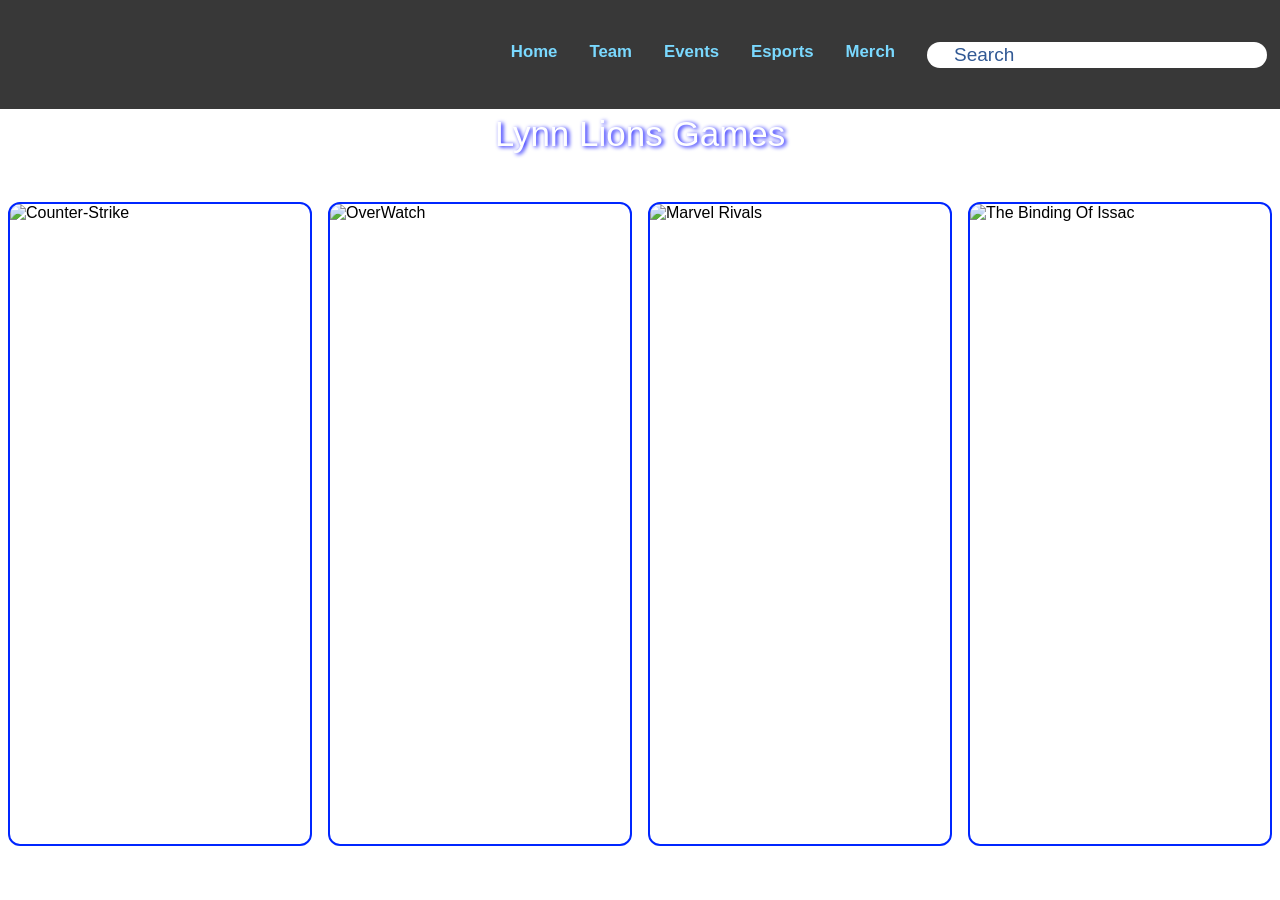
==== Esports.html @ 08c1bbf9 "Add files via upload" ====
<!DOCTYPE html>
<html lang="en">
<head>
    <meta charset="UTF-8">
    <meta name="viewport" content="width=device-width, initial-scale=1.0">
    <link rel="stylesheet" href="style.css">
    <link rel="icon" type="image/png" href="LLicon.png">
    <title>Lynn Lions</title>
</head>

<body>

<nav> 
        <img src="images/LLicon.png">
        <img class="image2" src="images/bnLynnLions.png">
        <ul class="nav-links">
            <li><a href="main.html"><b> Home </b></a></li>
            <li><a href="team.html"><b> Team </b></a></li>
            <li><a href="events.html"><b> Events </b></a></li>
            <li><a href="Esports.html"><b> Esports </b></a></li>
            <li><a href="merch.html"><b> Merch </b></a></li>
    <form>
        <div class="search">
            <input class="search-input" type="search" placeholder="Search">
        </div>
    </form>
    </ul>
</nav> 

     <div>

        <h3 class="LLtext">
            Lynn Lions Games
        </h3>
        
        <h2 style="font-size: 17px; text-align: center; font-weight: 500; margin-bottom: 10px; margin-top: 5px; color: white;">
            These Esports scenes are like a jungle, These are the games the Lions conquer!
        </h2>

    <div class="GameCont">
  <div class="Game">
    <img src="images/cs2poster.jpg" alt="Counter-Strike">
    <div class="overlay">
        <p class="description"> Counter-Strike 2, the most well known competetive game on the market, 5v5 strategic and deadly gameplay, most talented players.</p>
    </div>
  </div>
  <div class="Game">
    <img src="images/owposter.jpg" alt="OverWatch">
    <div class="overlay">
        <p class="description"> Overwatch is a vibrant, team-based hero shooter set on a near-future Earth. Having tought and challenging mechanices which Esport players master. </p>
    </div>
  </div>
  <div class="Game">
    <img src="images/MarvelRivalsposter.jpg" alt="Marvel Rivals">
    <div class="overlay">
        <p class="description"> Marvel Rivals, a 6v6 competetive battleground, having various and versitile strong players in this Esport making for INTENSE gameplay.</p>
    </div>
  </div>
  <div class="Game">
    <img src="images/TBOIposter (1).jpg" alt="The Binding Of Issac ">
    <div class="overlay">
        <p class="description"> 100% dead god </p>
    </div>
  </div>
</div>
---- style.css ----
*{
    margin: 0;
    padding: 0;
    box-sizing: border-box;
}

body{
    background-image: url('images/bgimage.png');
    background-color: rgb(255, 255, 255);
    font-family:"Poppins", sans-serif;
    overflow-x: hidden;
    color: rgb(0, 0, 0)
}

img{
    white-space: 20px;
    height: 63px;
    width: 51px;
    margin-right: 5px;
}

.image2{
    white-space: 20px;
    height: 83px;
    width: 171px;
    padding-left: 10px;
    margin-right: 950px;
}

nav{
    width: 100%;
    padding: 13px;
    background: rgb(56, 56, 56);
    backdrop-filter: blur(15px);

    display: flex;
    align-items: center;
    justify-content: flex-end;
}

.logo{
    font-size: 1.8rem;
    font-weight: 700;
    color: #7ad9ff;
    
    letter-spacing: 1px;
    padding: 10px;
    margin-right: 700px;
}

.search{
  --padding: 14px;

  width: max-content;
  display: flex;
  align-items:center;
  padding: 13px;
  border-radius: 24px;
  background: #ffffff;  
  border: #a5c8e9;
  height: 1px;
}

.search-input{
  font-size: 19px;
  font-family: "lexend", sans-serif;
  color: #1e3455;
  margin-left: var(--padding);
  outline: none;
  border: none;
  background: transparent;
  width: 300px;
}

.search-input::placeholder,
.search-icon{
  color: #315994;
}

.nav-links{
    list-style: none;
    display: flex;
    gap: 2rem;
}

.nav-links li a{
    position: relative;
    font-size: 1.05rem;
    font-weight: 500;
    text-decoration: none;
    color: #7ad9ff;
    transition: 0.3ms;
}

.nav-links li a:hover{
    color: #ad00a2;
    text-shadow: 0 0 10px #7c0074
}

.videocont {
  position: relative;
  width: 100%;
  height: 600px;
  border: 1px ;
  background-color: black;
}

.videotxt{
    position: absolute;
    text-align: center;
    top: 25%;
    color: white;
    text-shadow: 2px 2px 4px blue;
    padding: 20px;
    margin-left: 730px;
    margin-top: 100px;
}

.videotxt h4{
    font-size: 35px;
    font-weight: bold;
    text-align: center;
    padding: 10px;
}

h3.LLtext{
    font-size: 35px;
    text-align: center; 
    font-weight: 500; 
    padding: 5px;
    color: rgb(255, 255, 255);
    text-shadow: 2px 1px 4px blue;
}


.layout{
    display: grid;
    grid-template-columns: repeat(6, 2fr); 
    justify-content: space-around;
    flex-direction: row; 
    flex-wrap: wrap;
    text-align: center;
    list-style: none;
    margin-left: 50px;
    padding: 10px;
}    

.layout-item{
    background-color: rgb(94, 93, 93);
    color: #7ad9ff;
    text-align: center;
    box-shadow: 0px 0px 8px rgba(0, 0, 0, 0.2);
    width: 200px;
    height: 320px;
    transition: 0.5s;
    padding: 10px;
    margin-top: 20px;
}

.layout-item:hover{
    transform: scale(1.1);
    border-radius: 20px;
}

.GameCont{
  display: grid;
  grid-template-columns: repeat(auto-fit, minmax(250px, 1fr));
  gap: 20px;
  padding: 10px;
}

.Game {
  position: relative;
  height: 640px;
  overflow: hidden;
  border-radius: 10px;
  outline: 2px solid rgb(0, 38, 255);
}

.Game img {
  width: 100%;
  height: 100%;
  object-fit: cover;
}

.overlay {
  position: absolute;
  top: 0;
  left: 0;
  width: 100%;
  height: 100%;
  color: rgb(255, 255, 255);
  text-shadow: 0.1px 0.1px 10px rgb(0, 17, 255);
  display: flex;
  flex-direction: column;
  justify-content: center;
  align-items: center;
  text-align: center;
  background: rgba(0, 0, 0, 0);
  transition:  0.3s ease;
}

.Game:hover{
    transform: scale(1.04);
    border-radius: 20px;
    transition: 0.5s;
}

.Game:hover .overlay {
  background: rgba(0, 0, 0, 0.7); 
}

.description {
  opacity: 0;
  transform: translateY(10px); 
  transition: all 0.3s ease;
  font-size: 1.7rem;
  margin-top: 10px;
}

.Game:hover .description {
  opacity: 1;
  transform: translateY(0);
}

.pname{
    text-align: center;
    font-size: 25px;
    margin-bottom: 0;
    font-weight: 500;
}

.pdesc{
    font-weight: 300;
    text-align: center;
    font-size: 15px;
    margin-top: 0;
}

.pvalue{
    font-weight: 400;
    font-size: 15px;
    margin-top: 0;
    text-align: center;
}

:root {
  --primary: #0400ff; 
  --bg-dark: #0f1923;
  --card-bg: #1f2326;
  --text-main: #ebe1ec;
}

.container {
  max-width: 1200px;
  margin: 0 auto;
  text-align: center;
}

h1 {
  font-size: 3rem;
  text-transform: uppercase;
  letter-spacing: 4px;
  margin-bottom: 50px;
  border-bottom: 4px solid purple;
  display: inline-block;
  padding-bottom: 10px;
  padding-top: 30px;
  color: rgb(255, 255, 255);
  text-shadow: 2px 1px 4px rgb(20, 0, 134);
}

.team-grid {
  display: grid;
  grid-template-columns: repeat(auto-fit, minmax(280px, 1fr));
  gap: 30px;
}

.player-card {
  background: var(--card-bg);
  position: relative;
  overflow: hidden;
  border-bottom: 3px solid transparent;
  transition: all 0.3s ease;
  cursor: pointer;
}

.player-card:hover {
  border-bottom-color: var(--primary);
  transform: translateY(-10px);
}

.player-image {
  width: 100%;
  height: 350px;
  background: #2a2e31; 
  object-fit: cover;
  filter: grayscale(100%);
  transition: 0.3s;
 }

.player-card:hover .player-image {
  filter: grayscale(0%);
}

.player-info {
  padding: 20px;
  text-align: left;
  background: linear-gradient(to top, rgba(0,0,0,0.9), transparent);
  position: absolute;
  bottom: 0;
  width: 100%;
}

 .alias {
  font-size: 1.8rem;
  font-weight: bold;
  text-transform: uppercase;
  margin: 0;
  color: var(--primary);
}

.role {
  font-size: 0.9rem;
  text-transform: uppercase;
  letter-spacing: 2px;
  opacity: 0.8;
  margin-top: 5px;
  color: rgb(255, 255, 255);
}

.socials {
  margin-top: 15px;
  display: flex;
  gap: 10px;
}

.social-btn {
  width: 30px;
  height: 30px;
  background: rgba(255,255,255,0.1);
  border-radius: 50%;
  display: flex;
  align-items: center;
  justify-content: center;
  font-size: 12px;
  text-decoration: none;
  color: white;
  transition: 0.3s;
}

.social-btn:hover {
  background-color: rgb(80, 2, 95);
}


.highlight-scroller {
  display: flex;
  width: max-content;
  animation: infiniteScroll 30s linear infinite;
}

@keyframes infiniteScroll {
  0% { transform: translateX(0); }
  100% { transform: translateX(-50%); } 
}

.highlight-scroller:hover {
  animation-play-state: paused; 
}

.scroll-container {
  display: flex;
  gap: 20px;
  overflow-x: auto;
  padding-bottom: 20px;
  scrollbar-width: none;
}

.video-card {
  flex: 0 0 350px; 
  background: #1a1a1a;
  border-radius: 12px;
  overflow: hidden;
}

.thumb-box {
  position: relative;
  height: 170px;
}

.thumb-box video {
  width: 100%;
  height: 100%;
  object-fit: cover;
}

.play-btn {
  position: absolute;
  top: 50%;
  left: 50%;
  transform: translate(-50%, -50%);
  background: rgba(23, 0, 230, 0.9);
  width: 50px;
  height: 50px;
  border-radius: 50%;
  display: flex;
  justify-content: center;
  align-items: center;
  color: white;
  font-size: 20px;
  
}

.video-card h4 {
  color: #fff;
  padding: 15px 15px 5px;
  margin: 0;
}

.video-card p {
  color: #888;
  padding: 0 15px 15px;
  font-size: 14px;
}


.timeline-container {
  display: flex;
  margin-top: 30px;
  margin-bottom: 15px;
  gap: 63px;
  padding: 40px;
  background-color: #161616;
  border-radius: 12px;
  overflow-x: auto;
  box-shadow: inset 0 2px 4px rgba(0,0,0,0.05);
}

.event-card {
  flex: 0 0 250px;
  background-color: #3a3a3a;
  border-radius: 6px;
  padding: 16px;
  box-shadow: 0 4px 6px rgba(0,0,0,0.1);
  transition: transform 0.2s ease;
 }

.event-card:hover {
  transform: translateY(-4px);
}

.event-date {
  font-size: 0.85rem;
  color: #0076d6;
  font-weight: 700;
  text-transform: uppercase;
  margin: 0 0 8px 0;
}

.event-title {
  font-size: 1.1rem;
  color: #ffffff;
  margin: 0 0 8px 0;
}

.event-desc {
  font-size: 0.9rem;
  color: #ffffff;
  margin: 0;
  line-height: 1.4;
}
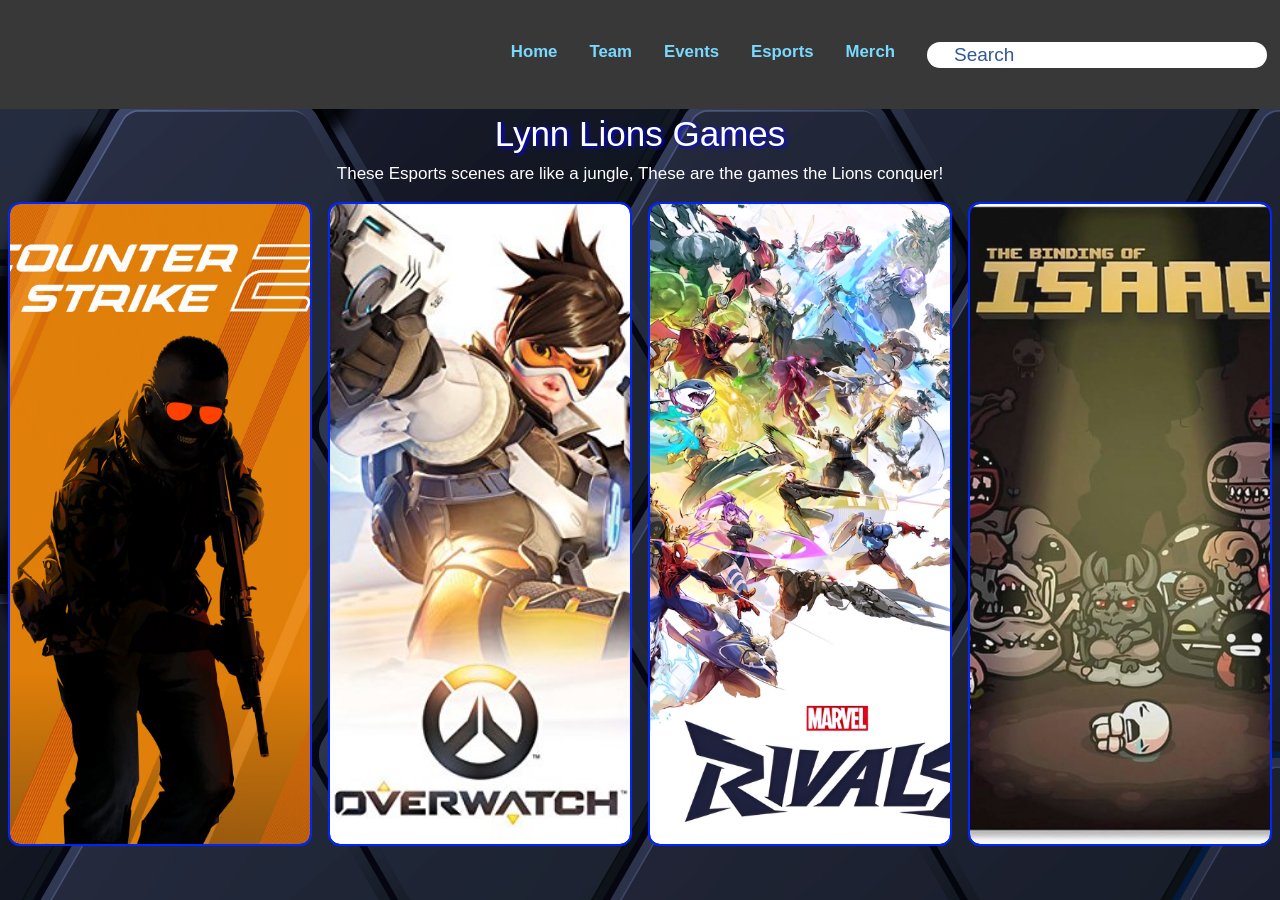
==== commit 3da3801d: "Readded the Icon on the tab" ====
--- a/Esports.html
+++ b/Esports.html
@@ -4,7 +4,7 @@
     <meta charset="UTF-8">
     <meta name="viewport" content="width=device-width, initial-scale=1.0">
     <link rel="stylesheet" href="style.css">
-    <link rel="icon" type="image/png" href="LLicon.png">
+    <link rel="icon" type="image/png" href="images/LLicon.png">
     <title>Lynn Lions</title>
 </head>
 
--- a/style.css
+++ b/style.css
@@ -452,7 +452,7 @@
 
 .event-date {
   font-size: 0.85rem;
-  color: #0076d6;
+  color: #c400d6;
   font-weight: 700;
   text-transform: uppercase;
   margin: 0 0 8px 0;
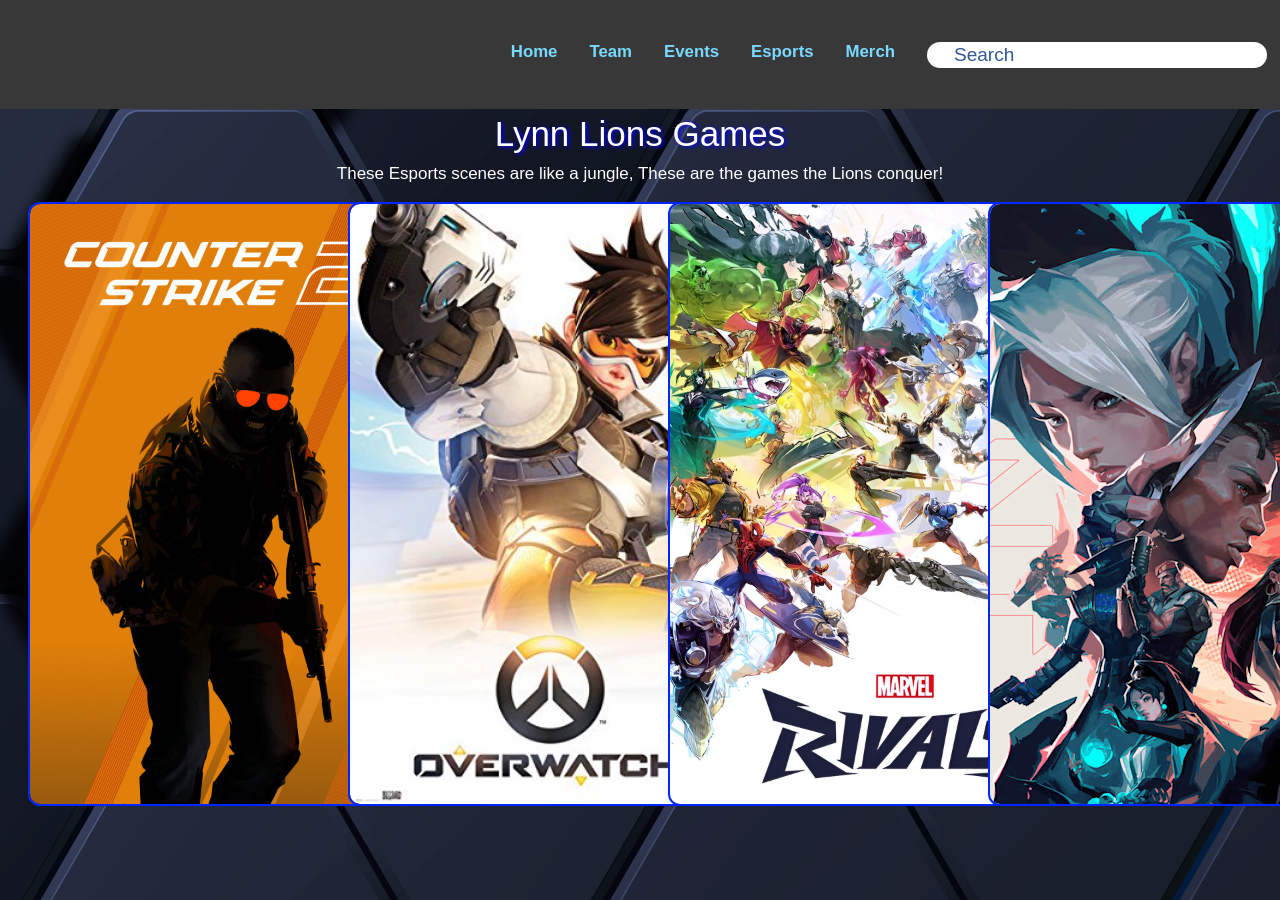
==== commit 39363ea9: "Changed size of images and image itself." ====
--- a/Esports.html
+++ b/Esports.html
@@ -57,9 +57,9 @@
     </div>
   </div>
   <div class="Game">
-    <img src="images/TBOIposter (1).jpg" alt="The Binding Of Issac ">
+    <img src="images/Valposter.avif" alt=" Valorant ">
     <div class="overlay">
-        <p class="description"> 100% dead god </p>
+        <p class="description"> Valorant, a 5v5 turn based gun game, revolving around various agents and maps required hard skills and intel to master in the world of esports.</p>
     </div>
   </div>
 </div>
--- a/style.css
+++ b/style.css
@@ -171,7 +171,9 @@
 
 .Game {
   position: relative;
-  height: 640px;
+  height: 600px;
+  width: 400px;
+  margin-left: 20px;
   overflow: hidden;
   border-radius: 10px;
   outline: 2px solid rgb(0, 38, 255);
